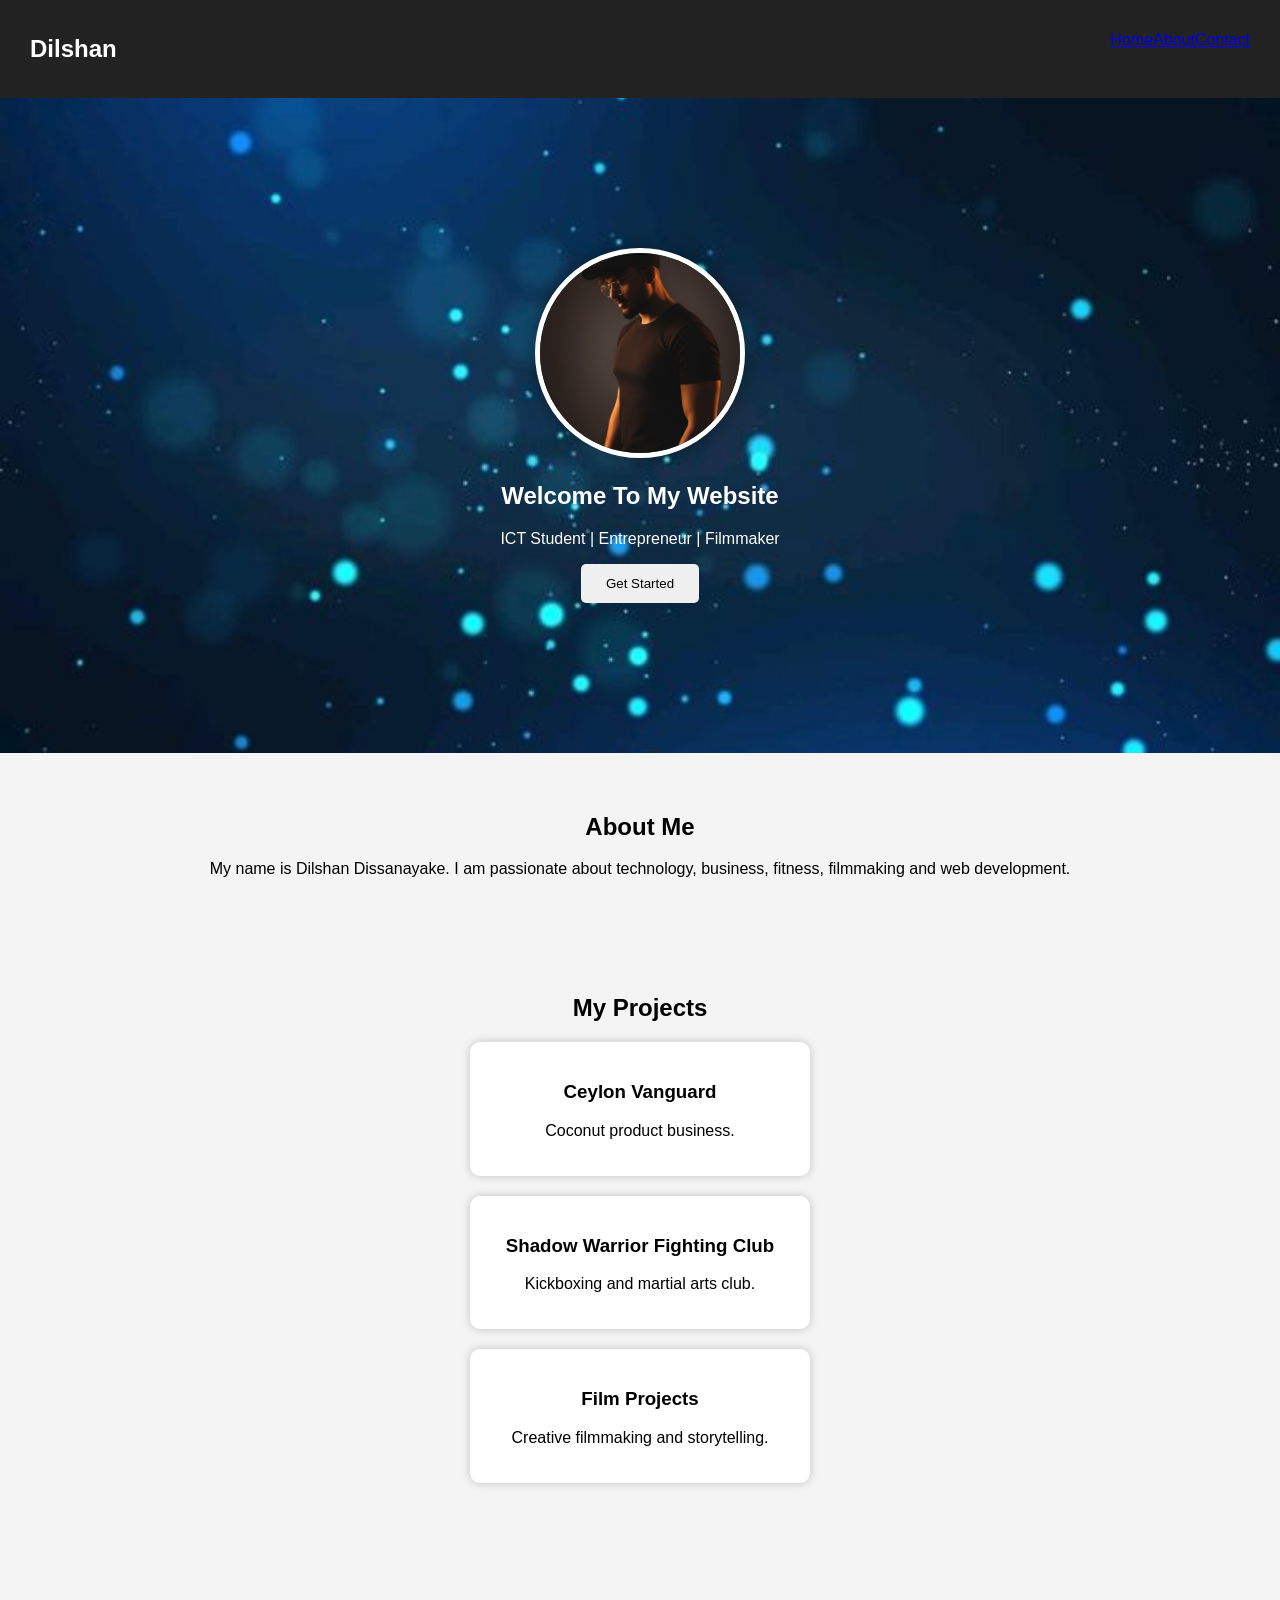
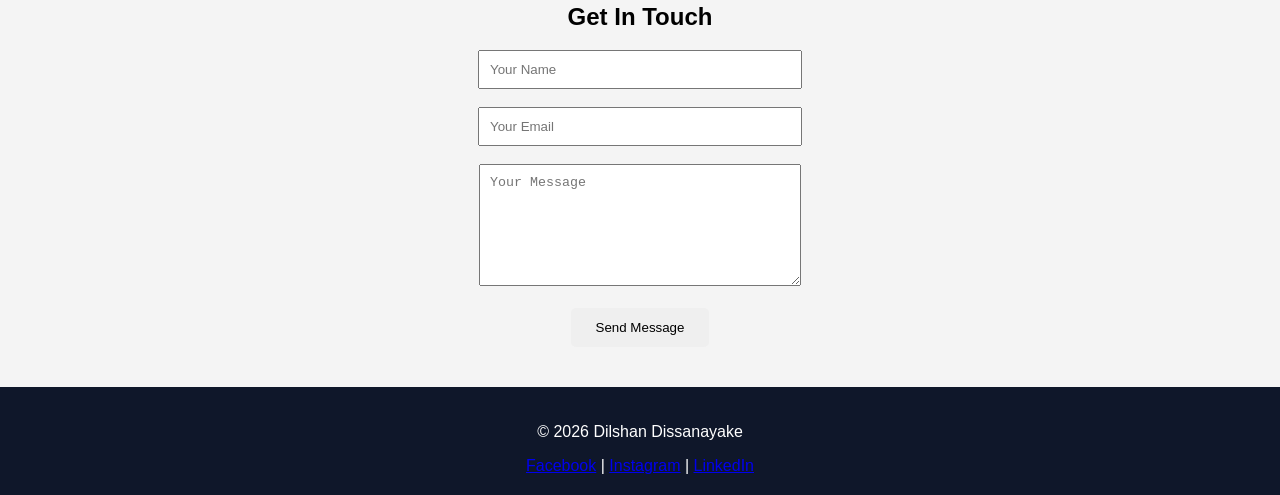
==== index.html @ 0e3d92df "Add files via upload" ====
<!DOCTYPE html>
<html>
<head>
    <title>Dilshan's Website</title>
    <link rel="stylesheet" href="style.css">
</head>
<body>

<nav>
    <h2>Dilshan</h2>
    <ul>
       <a href="index.html">Home</a>
       <a href="about.html">About</a>
       <a href="contact.html">Contact</a>
    </ul>
</nav>

<section class="hero">
    <img src="profile.jpg" alt="My Photo" class="profile-pic">
    <h1>Welcome To My Website</h1>
    <p>ICT Student | Entrepreneur | Filmmaker</p>
    <button onclick="showMessage()">Get Started</button>
</section>

<section class="about">
    <h2>About Me</h2>
    <p>
        My name is Dilshan Dissanayake. I am passionate about technology,
        business, fitness, filmmaking and web development.
    </p>
</section>

<section class="projects">
    <h2>My Projects</h2>
    <div class="card">
        <h3>Ceylon Vanguard</h3>
        <p>Coconut product business.</p>
    </div>

    <div class="card">
        <h3>Shadow Warrior Fighting Club</h3>
        <p>Kickboxing and martial arts club.</p>
    </div>

    <div class="card">
        <h3>Film Projects</h3>
        <p>Creative filmmaking and storytelling.</p>
    </div>
</section>

<section class="contact">
   <h2>Get In Touch</h2>

    <form>
        <input type="text" placeholder="Your Name"><br><br>

        <input type="email" placeholder="Your Email"><br><br>

        <textarea placeholder="Your Message"></textarea><br><br>

        <button type="submit">Send Message</button>
    </form>

</section>
<footer>
    <p>© 2026 Dilshan Dissanayake</p>

    <a href="#">Facebook</a> |
    <a href="#">Instagram</a> |
    <a href="#">LinkedIn</a>
</footer>

<script src="script.js"></script>

</body>
</html>
---- style.css ----
body{
    html{
    scroll-behavior:smooth;
}
    margin:0;
    font-family:Arial, sans-serif;
    background:#f4f4f4;
}

nav{
    background:#222;
    color:white;
    display:flex;
    justify-content:space-between;
    padding:15px 30px;
}

nav ul{
    list-style:none;
    display:flex;
}

nav ul li{
    margin-left:20px;
}

nav ul li a{
    color:white;
    text-decoration:none;
}

.hero{
    text-align:center;
    padding:150px 20px;
    background-image:url('background.jpg');
    background-size:cover;
    background-position:center;
    color:white;
}

button{
    padding:12px 25px;
    border:none;
    cursor:pointer;
    border-radius:5px;
    transition:0.3s;
}

button:hover{
    transform:scale(1.1);
}

.about{
    padding:40px;
    text-align:center;
}

.projects{
    padding:40px;
    text-align:center;
}

.card{
    background:white;
    padding:20px;
    margin:20px auto;
    width:300px;
    border-radius:10px;
    box-shadow:0 0 10px rgba(0,0,0,0.2);
    transition:0.3s;
}

.card:hover{
    transform:translateY(-10px);
}

footer{
    background:#0f172a;
    color:white;
    text-align:center;
    padding:20px;
}

.profile-pic{
    width:200px;
    height:200px;
    border-radius:50%;
    object-fit:cover;
    border:5px solid white;
    box-shadow:0 0 20px rgba(0,0,0,0.4);
}
.contact{
    text-align:center;
    padding:40px;
}

input, textarea{
    width:300px;
    padding:10px;
}

textarea{
    height:100px;
}

.hero h1{
    animation: glow 2s infinite;
}

@keyframes glow{
    0%{
        opacity:0.5;
    }

    50%{
        opacity:1;
    }

    100%{
        opacity:0.5;
    }
}
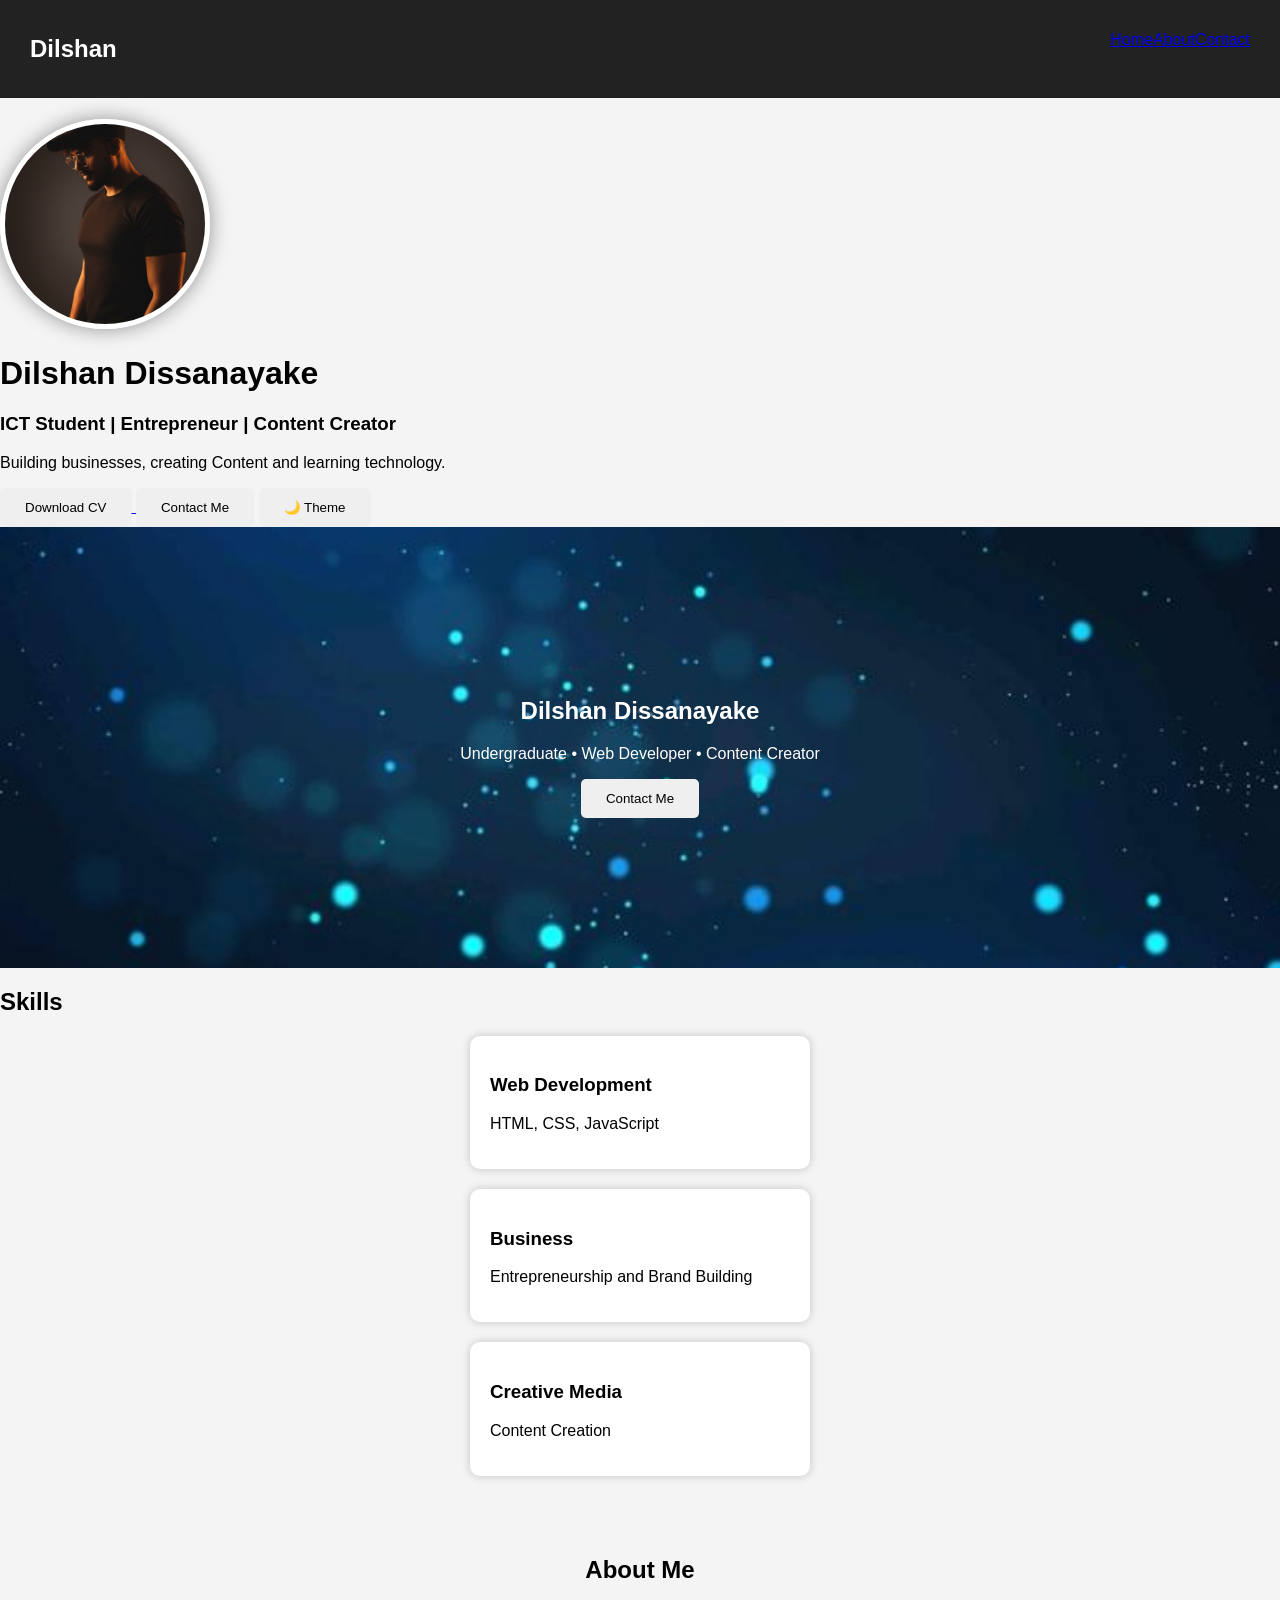
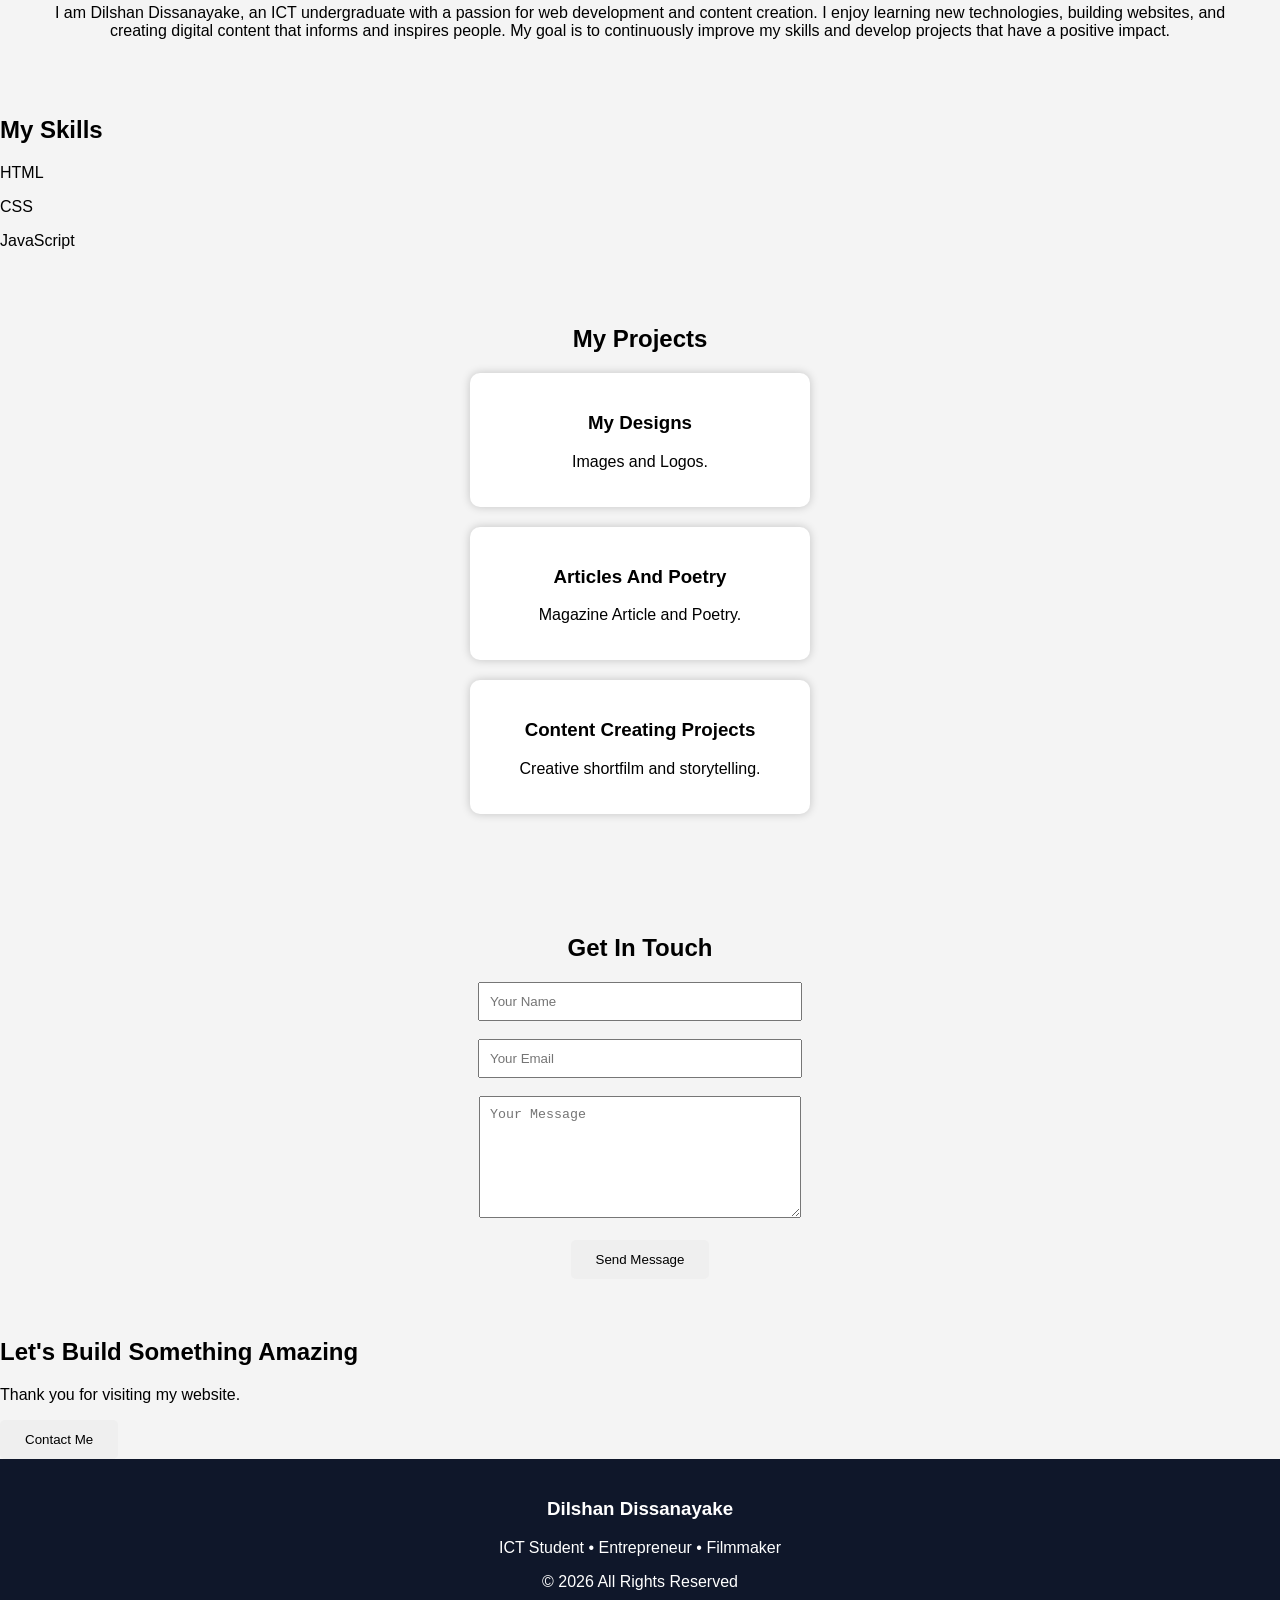
==== commit 20cc4fa1: "Update index.html" ====
--- a/index.html
+++ b/index.html
@@ -1,6 +1,8 @@
 <!DOCTYPE html>
 <html>
 <head>
+     <meta name="viewport" content="width=device-width, initial-scale=1.0">
+    <link rel="icon" href="favicon.ico">
     <title>Dilshan's Website</title>
     <link rel="stylesheet" href="style.css">
 </head>
@@ -15,36 +17,96 @@
     </ul>
 </nav>
 
+<h1 id="title"></h1>
+    <img src="profile.jpg" alt="Dilshan" class="profile-pic">
+    <p id="visits"></p>
+<h1>Dilshan Dissanayake</h1>
+
+<h3>ICT Student | Entrepreneur | Content Creator</h3>
+
+<p>
+Building businesses, creating Content and learning technology.
+</p>
+    <a href="cv.pdf" download>
+    <button>Download CV</button>
+    </a>
+<button onclick="showMessage()">Contact Me</button>
+<button onclick="toggleTheme()">🌙 Theme</button>
+</section>
+
 <section class="hero">
-    <img src="profile.jpg" alt="My Photo" class="profile-pic">
-    <h1>Welcome To My Website</h1>
-    <p>ICT Student | Entrepreneur | Filmmaker</p>
-    <button onclick="showMessage()">Get Started</button>
+
+    <h1>Dilshan Dissanayake</h1>
+
+    <p>
+        Undergraduate • Web Developer • Content Creator
+    </p>
+
+    <button onclick="showMessage()">
+        Contact Me
+    </button>
+
+</section>
+
+<section class="skills">
+
+<h2>Skills</h2>
+
+<div class="card">
+    <h3>Web Development</h3>
+    <p>HTML, CSS, JavaScript</p>
+</div>
+
+<div class="card">
+    <h3>Business</h3>
+    <p>Entrepreneurship and Brand Building</p>
+</div>
+
+<div class="card">
+    <h3>Creative Media</h3>
+    <p>Content Creation</p>
+</div>
+
 </section>
 
 <section class="about">
     <h2>About Me</h2>
     <p>
-        My name is Dilshan Dissanayake. I am passionate about technology,
-        business, fitness, filmmaking and web development.
+        I am Dilshan Dissanayake, an ICT undergraduate with a passion for web development and content creation. I enjoy learning new technologies, building websites, and creating digital content that informs and inspires people. My goal is to continuously improve my skills and develop projects that have a positive impact.
+
     </p>
+</section>
+
+<section class="skills">
+
+<h2>My Skills</h2>
+
+<p>HTML</p>
+<div class="bar"><div class="fill" style="width:80%"></div></div>
+
+<p>CSS</p>
+<div class="bar"><div class="fill" style="width:75%"></div></div>
+
+<p>JavaScript</p>
+<div class="bar"><div class="fill" style="width:60%"></div></div>
+
 </section>
 
 <section class="projects">
     <h2>My Projects</h2>
     <div class="card">
-        <h3>Ceylon Vanguard</h3>
-        <p>Coconut product business.</p>
+        <h3>My Designs</h3>
+        <p>Images and Logos.</p>
     </div>
 
     <div class="card">
-        <h3>Shadow Warrior Fighting Club</h3>
-        <p>Kickboxing and martial arts club.</p>
+        <h3>Articles And Poetry</h3>
+        <p>Magazine Article and Poetry.</p>
     </div>
 
     <div class="card">
-        <h3>Film Projects</h3>
-        <p>Creative filmmaking and storytelling.</p>
+        <h3>Content Creating Projects</h3>
+        <p>Creative shortfilm and storytelling.</p>
     </div>
 </section>
 
@@ -62,15 +124,35 @@
     </form>
 
 </section>
+
+<section class="cta">
+
+<h2>Let's Build Something Amazing</h2>
+
+<p>
+Thank you for visiting my website.
+</p>
+
+<button onclick="showMessage()">
+Contact Me
+</button>
+
+</section>
 <footer>
-    <p>© 2026 Dilshan Dissanayake</p>
 
-    <a href="#">Facebook</a> |
-    <a href="#">Instagram</a> |
-    <a href="#">LinkedIn</a>
+<h3>Dilshan Dissanayake</h3>
+
+<p>
+ICT Student • Entrepreneur • Filmmaker
+</p>
+
+<p>
+© 2026 All Rights Reserved
+</p>
+
 </footer>
 
 <script src="script.js"></script>
 
 </body>
-</html>+</html>
